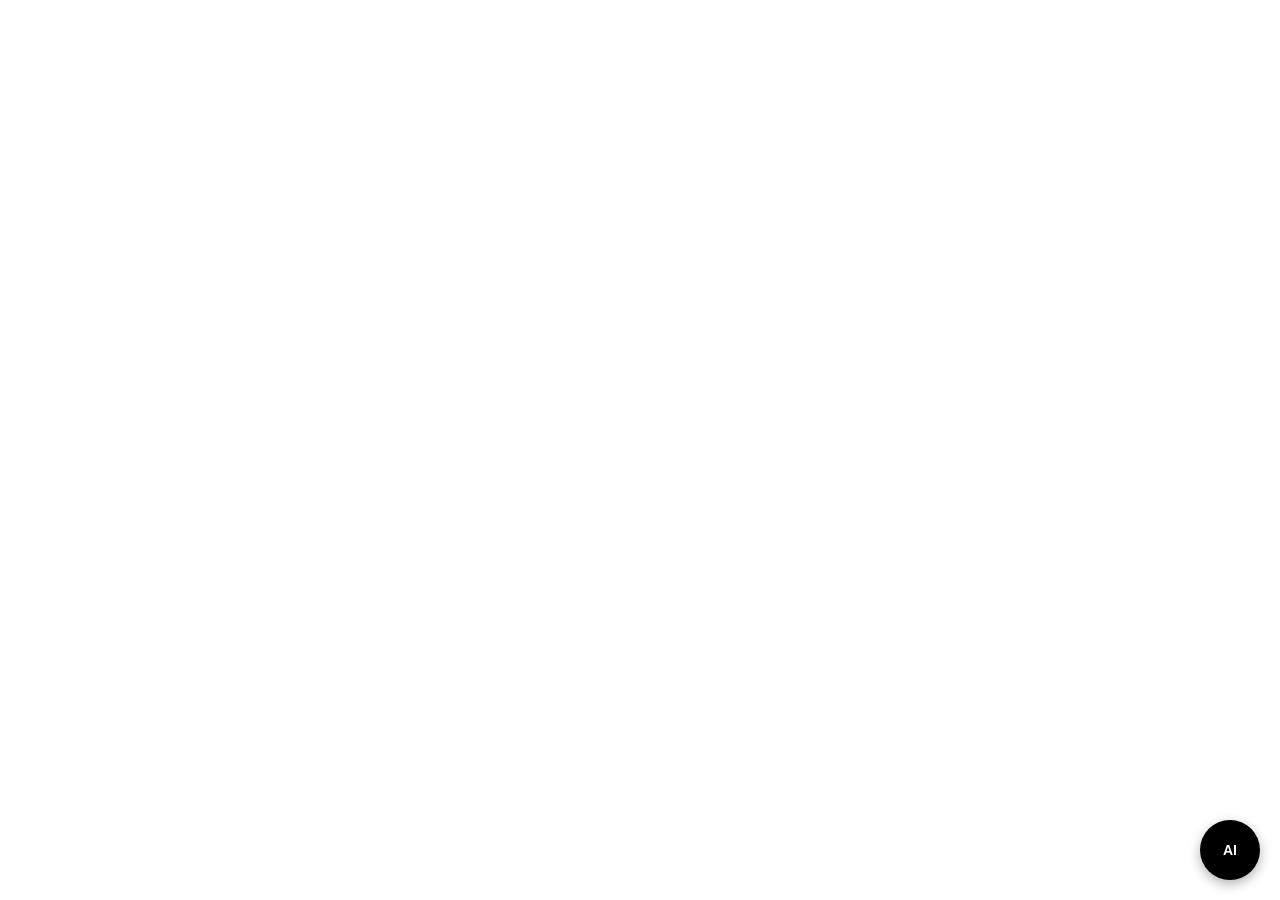
==== nuwa-web-sdk/test.html @ f6e56a30 "Add files via upload" ====
<!doctype html>
<html lang="en">
  <head>
    <script src="nuwasdk/js/npcTalkFloatingButton.js"></script>
  </head>
  <body>
    <script>
      fetch('https://api.nuwaai.com/web/apiKey/auth', {
        method: 'POST',
        headers: {
          'Content-Type': 'application/json',
        },
        body: JSON.stringify({
          secretKey: 'xxxxxx',
        }),
      })
        .then(res => res.json())
        .then(data => {
          if (data.code === 0) {
            console.log('token:', data.data);
            localStorage.setItem('token', data.data);
          } else {
            console.error('请求失败:', data.msg);
          }
        })
        .catch(error => {
          console.error('请求出错:', error);
        });
      new window.NpcTalkFloatingButton({
        avatorid: 'xxxxx',
        userid: 'xx',
        npcPage: 'nuwasdk/index.html',
      });
    </script>
  </body>
</html>
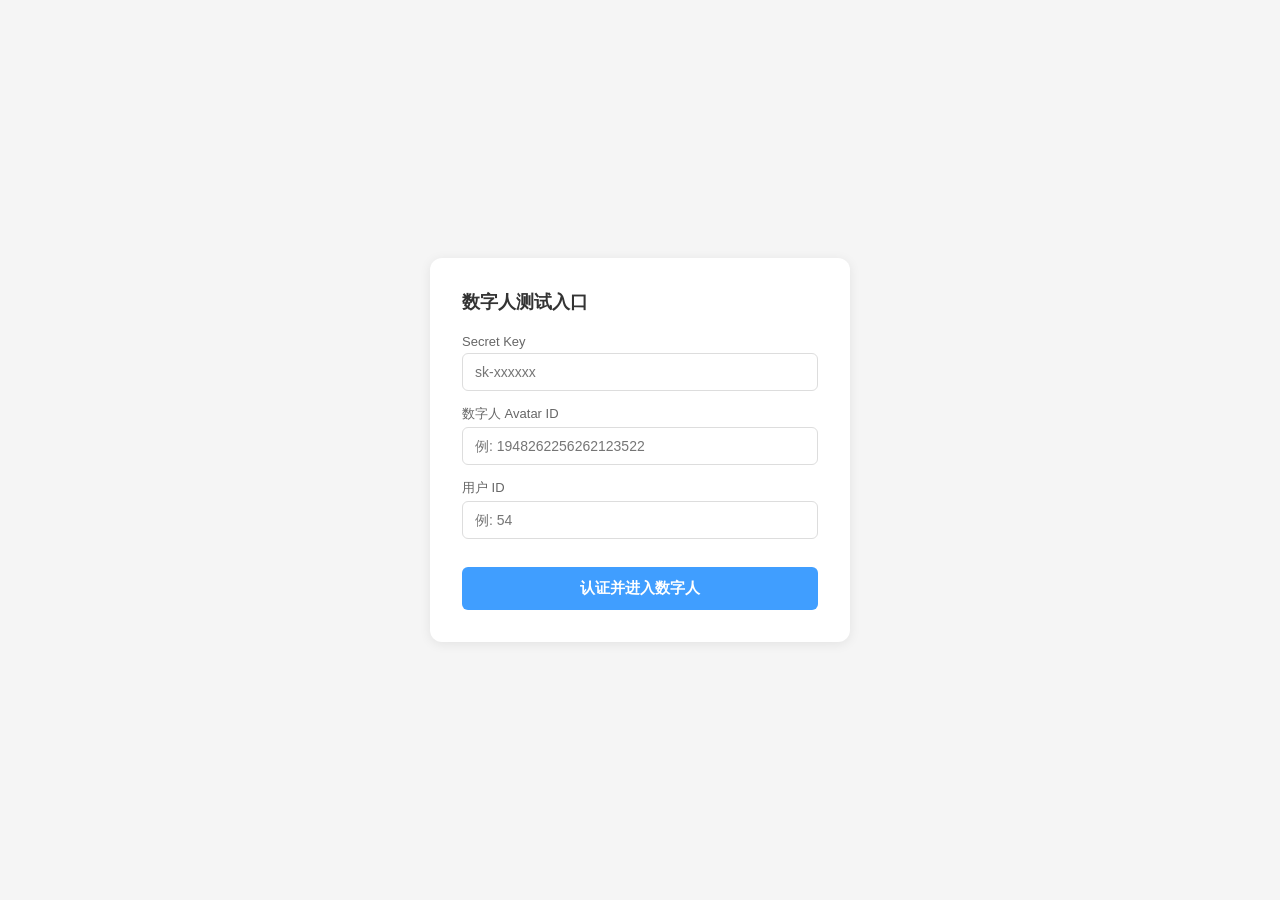
==== commit fff14ed5: "改造 test.html 为一键式测试入口 输入 Secret Key、Avatar ID、User ID 后一键认证跳转： - 自动保存输入到 localStorage，下次打开自动填充 - 认证成" ====
--- a/nuwa-web-sdk/test.html
+++ b/nuwa-web-sdk/test.html
@@ -1,35 +1,139 @@
 <!doctype html>
-<html lang="en">
+<html lang="zh-CN">
   <head>
+    <meta charset="UTF-8" />
+    <meta name="viewport" content="width=device-width, initial-scale=1.0" />
+    <title>数字人测试入口</title>
     <script src="nuwasdk/js/npcTalkFloatingButton.js"></script>
+    <style>
+      * { margin: 0; padding: 0; box-sizing: border-box; }
+      body {
+        font-family: 'Microsoft YaHei', 'PingFang SC', sans-serif;
+        background: #f5f5f5; display: flex; align-items: center;
+        justify-content: center; min-height: 100vh;
+      }
+      .card {
+        background: #fff; border-radius: 12px; box-shadow: 0 2px 12px rgba(0,0,0,0.08);
+        padding: 32px; width: 420px; max-width: 90vw;
+      }
+      h2 { font-size: 18px; margin-bottom: 20px; color: #333; }
+      label { display: block; font-size: 13px; color: #666; margin-bottom: 4px; }
+      input {
+        width: 100%; padding: 10px 12px; border: 1px solid #ddd; border-radius: 6px;
+        font-size: 14px; margin-bottom: 14px; outline: none; transition: border 0.2s;
+      }
+      input:focus { border-color: #409eff; }
+      .btn {
+        width: 100%; padding: 12px; border: none; border-radius: 6px;
+        font-size: 15px; font-weight: bold; cursor: pointer;
+        color: #fff; background: #409eff; transition: background 0.2s;
+      }
+      .btn:hover { background: #66b1ff; }
+      .btn:disabled { background: #c0c4cc; cursor: not-allowed; }
+      .status {
+        margin-top: 14px; padding: 10px; border-radius: 6px;
+        font-size: 13px; display: none; line-height: 1.6;
+      }
+      .status.ok { display: block; background: #f0f9eb; color: #67c23a; border: 1px solid #e1f3d8; }
+      .status.err { display: block; background: #fef0f0; color: #f56c6c; border: 1px solid #fde2e2; }
+      .status.loading { display: block; background: #f4f4f5; color: #909399; border: 1px solid #e9e9eb; }
+      .saved { font-size: 12px; color: #999; margin-bottom: 14px; }
+    </style>
   </head>
   <body>
+    <div class="card">
+      <h2>数字人测试入口</h2>
+
+      <label>Secret Key</label>
+      <input id="secretKey" type="text" placeholder="sk-xxxxxx" />
+
+      <label>数字人 Avatar ID</label>
+      <input id="avatarId" type="text" placeholder="例: 1948262256262123522" />
+
+      <label>用户 ID</label>
+      <input id="userId" type="text" placeholder="例: 54" />
+
+      <div class="saved" id="savedHint"></div>
+
+      <button class="btn" id="goBtn" onclick="go()">认证并进入数字人</button>
+
+      <div class="status" id="status"></div>
+    </div>
+
     <script>
-      fetch('https://api.nuwaai.com/web/apiKey/auth', {
-        method: 'POST',
-        headers: {
-          'Content-Type': 'application/json',
-        },
-        body: JSON.stringify({
-          secretKey: 'xxxxxx',
-        }),
-      })
-        .then(res => res.json())
-        .then(data => {
-          if (data.code === 0) {
-            console.log('token:', data.data);
-            localStorage.setItem('token', data.data);
-          } else {
-            console.error('请求失败:', data.msg);
-          }
+      // 自动填充上次的输入
+      var fields = ['secretKey', 'avatarId', 'userId'];
+      fields.forEach(function (f) {
+        var saved = localStorage.getItem('test_' + f);
+        if (saved) document.getElementById(f).value = saved;
+      });
+
+      // 如果已有 token，提示
+      var existingToken = localStorage.getItem('token');
+      if (existingToken) {
+        document.getElementById('savedHint').textContent =
+          '已有缓存 token: ' + existingToken.substring(0, 20) + '...';
+      }
+
+      function setStatus(msg, type) {
+        var el = document.getElementById('status');
+        el.className = 'status ' + type;
+        el.textContent = msg;
+      }
+
+      function go() {
+        var secretKey = document.getElementById('secretKey').value.trim();
+        var avatarId = document.getElementById('avatarId').value.trim();
+        var userId = document.getElementById('userId').value.trim();
+
+        if (!secretKey || !avatarId || !userId) {
+          setStatus('请填写所有字段', 'err');
+          return;
+        }
+
+        // 保存到 localStorage，下次自动填充
+        fields.forEach(function (f) {
+          localStorage.setItem('test_' + f, document.getElementById(f).value.trim());
+        });
+
+        var btn = document.getElementById('goBtn');
+        btn.disabled = true;
+        btn.textContent = '认证中...';
+        setStatus('正在获取 token...', 'loading');
+
+        fetch('https://api.nuwaai.com/web/apiKey/auth', {
+          method: 'POST',
+          headers: { 'Content-Type': 'application/json' },
+          body: JSON.stringify({ secretKey: secretKey }),
         })
-        .catch(error => {
-          console.error('请求出错:', error);
-        });
-      new window.NpcTalkFloatingButton({
-        avatorid: 'xxxxx',
-        userid: 'xx',
-        npcPage: 'nuwasdk/index.html',
+          .then(function (res) { return res.json(); })
+          .then(function (data) {
+            if (data.code === 0) {
+              localStorage.setItem('token', data.data);
+              setStatus('认证成功，正在跳转...', 'ok');
+
+              // 跳转到数字人页面
+              setTimeout(function () {
+                window.location.href =
+                  'nuwasdk/index.html?id=' + encodeURIComponent(avatarId) +
+                  '&userId=' + encodeURIComponent(userId);
+              }, 500);
+            } else {
+              setStatus('认证失败: ' + (data.msg || '未知错误'), 'err');
+              btn.disabled = false;
+              btn.textContent = '认证并进入数字人';
+            }
+          })
+          .catch(function (err) {
+            setStatus('请求失败: ' + err.message, 'err');
+            btn.disabled = false;
+            btn.textContent = '认证并进入数字人';
+          });
+      }
+
+      // 回车提交
+      document.addEventListener('keydown', function (e) {
+        if (e.key === 'Enter') go();
       });
     </script>
   </body>
